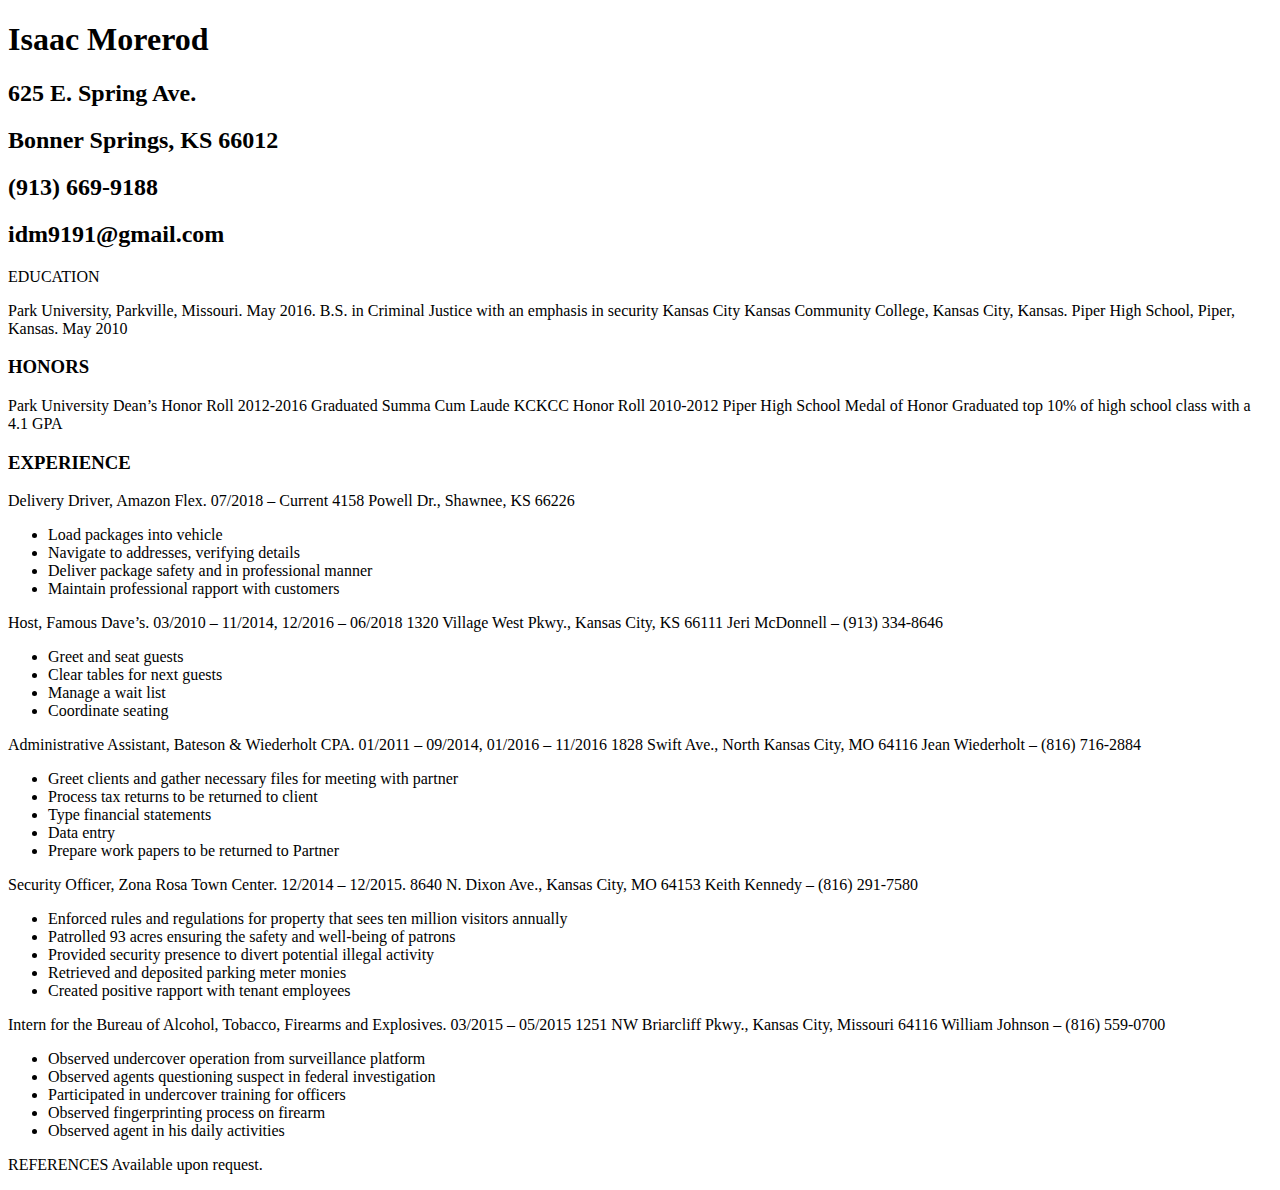
==== 01112019.html @ 19ae2dca "Create 01112019.html" ====
<!DOCTYPE html>
<html>
<head>
	<title>Isaac Morerod</title>


<link rel="stylesheet" type="text/css" href="Resume.css">

</head>
<body>
<div id="container">
			<div id="content-contact">
				<h1>Isaac Morerod</h1>
				<h2>625 E. Spring Ave.</h2>
				<h2>Bonner Springs, KS 66012</h2>
				<h2>(913) 669-9188</h2>
				<h2>idm9191@gmail.com
			</div>
<div id="content-education"
<h3>EDUCATION</h3>	

<p>Park University, Parkville, Missouri.  May 2016.
B.S. in Criminal Justice with an emphasis in security

Kansas City Kansas Community College, Kansas City, Kansas.
			
Piper High School, Piper, Kansas.  May 2010</p>
</div>

<h3>HONORS</h3>

<p>Park University Dean’s Honor Roll 2012-2016
			Graduated Summa Cum Laude

			KCKCC Honor Roll 2010-2012

Piper High School Medal of Honor
			Graduated top 10% of high school class with a 4.1 GPA</p>

<h3>EXPERIENCE</h3>

<p>Delivery Driver, Amazon Flex. 07/2018 – Current
4158 Powell Dr., Shawnee, KS 66226
<ul>

<li>Load packages into vehicle</li>
<li>Navigate to addresses, verifying details</li>
<li>Deliver package safety and in professional manner</li>
<li>Maintain professional rapport with customers</li>

</ul>
			
Host, Famous Dave’s. 03/2010 – 11/2014, 12/2016 – 06/2018
1320 Village West Pkwy., Kansas City, KS 66111
Jeri McDonnell – (913) 334-8646
<ul>

<li>Greet and seat guests</li>
<li>Clear tables for next guests</li>
<li>Manage a wait list</li>
<li>Coordinate seating</li>

</ul>
 
Administrative Assistant, Bateson & Wiederholt CPA.  01/2011 – 09/2014, 01/2016 – 11/2016
1828 Swift Ave., North Kansas City, MO 64116
Jean Wiederholt – (816) 716-2884	

<ul>

<li>Greet clients and gather necessary files for meeting with partner</li>
<li>Process tax returns to be returned to client</li>
<li>Type financial statements</li>
<li>Data entry</li>
<li>Prepare work papers to be returned to Partner</li>

</ul>

Security Officer, Zona Rosa Town Center. 12/2014 – 12/2015.
8640 N. Dixon Ave., Kansas City, MO 64153
Keith Kennedy – (816) 291-7580

<ul>

<li>Enforced rules and regulations for property that sees ten million visitors annually</li>
<li>Patrolled 93 acres ensuring the safety and well-being of patrons</li>
<li>Provided security presence to divert potential illegal activity</li>
<li>Retrieved and deposited parking meter monies</li>
<li>Created positive rapport with tenant employees</li>

</ul>

Intern for the Bureau of Alcohol, Tobacco, Firearms and Explosives. 03/2015 – 05/2015
1251 NW Briarcliff Pkwy., Kansas City, Missouri 64116
William Johnson – (816) 559-0700

<ul>
<li>Observed undercover operation from surveillance platform</li>
<li>Observed agents questioning suspect in federal investigation</li>
<li>Participated in undercover training for officers</li>
<li>Observed fingerprinting process on firearm</li>
<li>Observed agent in his daily activities</li>

</ul>

REFERENCES		Available upon request.</p>

</body>
</html>
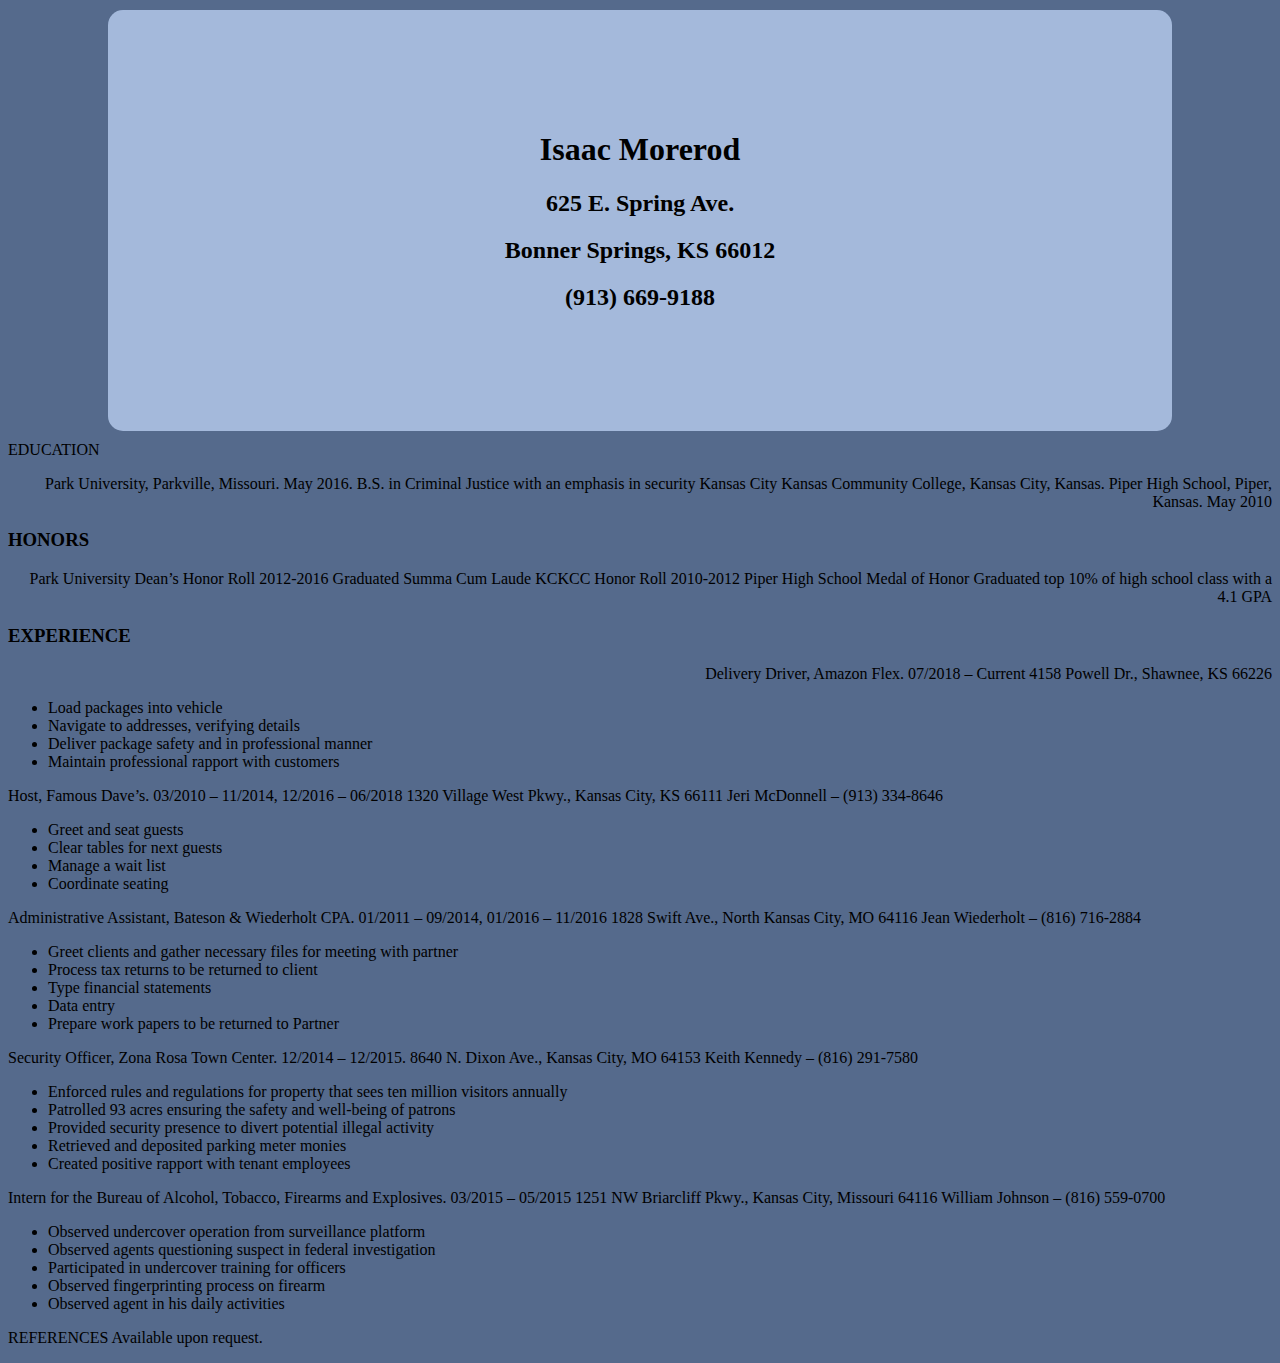
==== commit c1b9cb88: "Update 01112019.html" ====
--- a/01112019.html
+++ b/01112019.html
@@ -3,8 +3,8 @@
 <head>
 	<title>Isaac Morerod</title>
 
+<link rel="stylesheet" type="text/css" href="01112019.css">
 
-<link rel="stylesheet" type="text/css" href="Resume.css">
 
 </head>
 <body>
@@ -14,8 +14,8 @@
 				<h2>625 E. Spring Ave.</h2>
 				<h2>Bonner Springs, KS 66012</h2>
 				<h2>(913) 669-9188</h2>
-				<h2>idm9191@gmail.com
 			</div>
+	</div>
 <div id="content-education"
 <h3>EDUCATION</h3>	
 
--- a/01112019.css
+++ b/01112019.css
@@ -0,0 +1,11 @@
+#container {
+	margin: 10px 100px 10px 100px;
+	padding: 100px 150px 100px 150px;
+	border-radius: 15px;
+	background-color: #a4b9db;
+	text-align: center;
+}
+
+h3{text-align: left;}
+p{text-align: right;}
+body {background-color: #556a8c;}
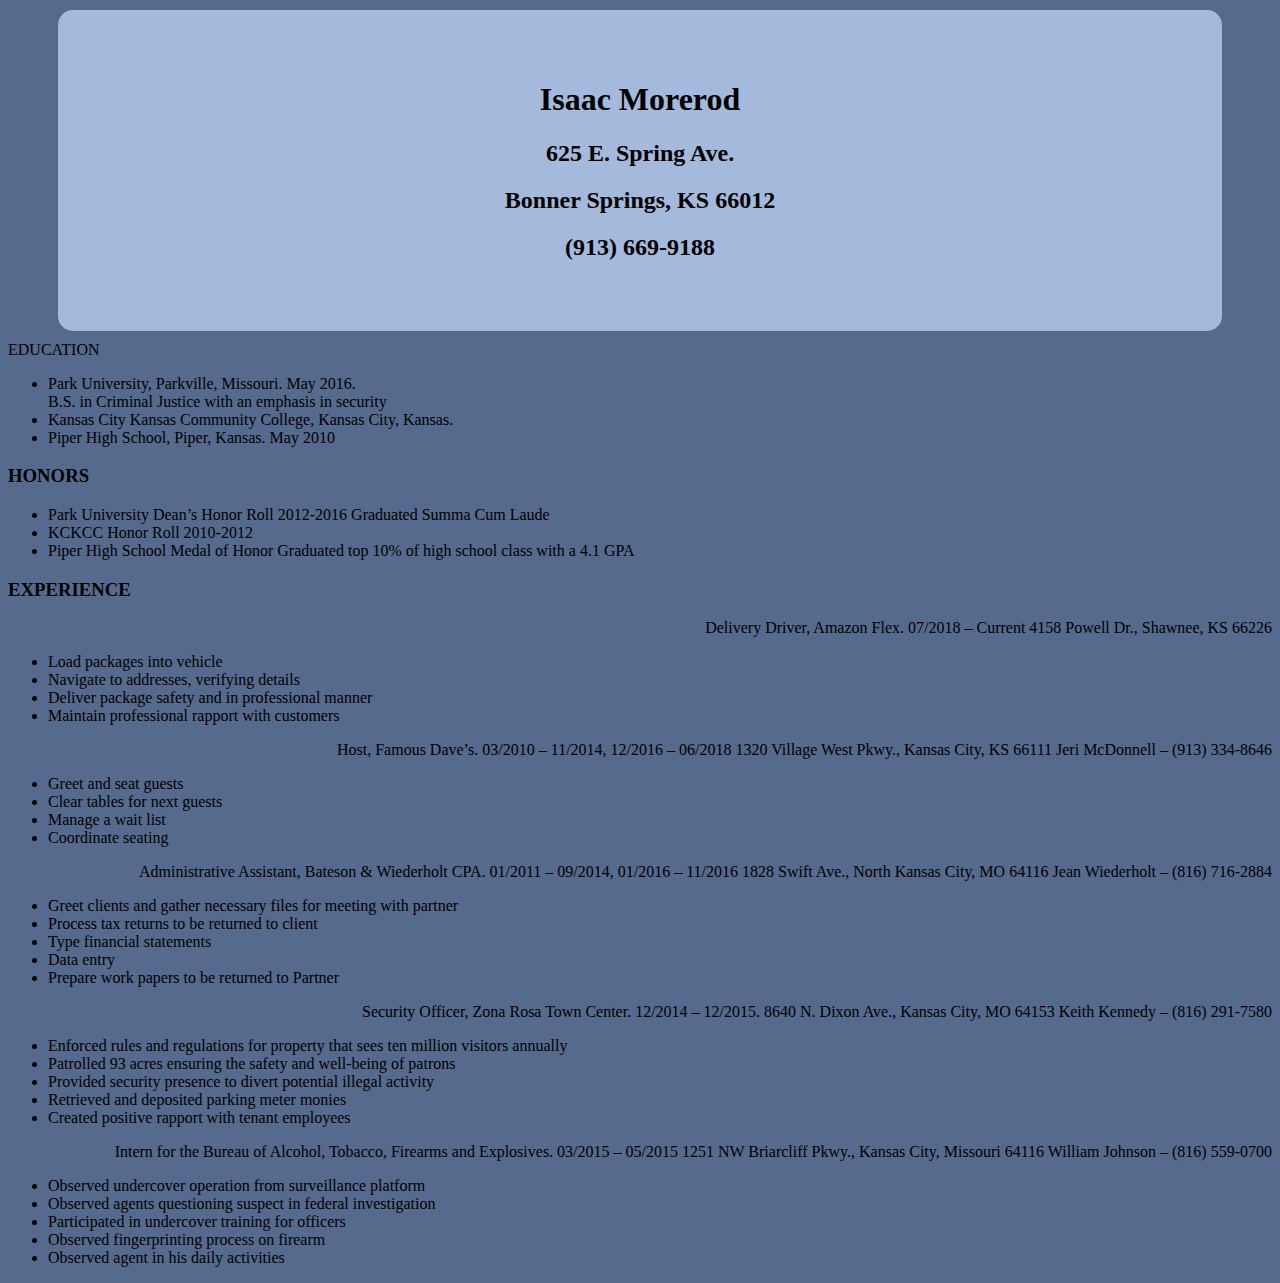
==== commit 37c997b8: "Update 01112019.html" ====
--- a/01112019.html
+++ b/01112019.html
@@ -19,30 +19,37 @@
 <div id="content-education"
 <h3>EDUCATION</h3>	
 
-<p>Park University, Parkville, Missouri.  May 2016.
+<ul>
+	<li>Park University, Parkville, Missouri.  May 2016.</li>
 B.S. in Criminal Justice with an emphasis in security
 
-Kansas City Kansas Community College, Kansas City, Kansas.
+	<li>Kansas City Kansas Community College, Kansas City, Kansas.</li>
 			
-Piper High School, Piper, Kansas.  May 2010</p>
+	<li>Piper High School, Piper, Kansas.  May 2010</li>
+	</ul>
 </div>
 
+<div id="content-honors">
 <h3>HONORS</h3>
 
-<p>Park University Dean’s Honor Roll 2012-2016
-			Graduated Summa Cum Laude
+<ul>
+<li>Park University Dean’s Honor Roll 2012-2016
+	Graduated Summa Cum Laude</li>
 
-			KCKCC Honor Roll 2010-2012
+	<li>KCKCC Honor Roll 2010-2012</li>
 
-Piper High School Medal of Honor
-			Graduated top 10% of high school class with a 4.1 GPA</p>
+<li>Piper High School Medal of Honor
+	Graduated top 10% of high school class with a 4.1 GPA</li>
+	</ul>
+	</div>
+
+<div id="content-experience">
 
 <h3>EXPERIENCE</h3>
 
 <p>Delivery Driver, Amazon Flex. 07/2018 – Current
-4158 Powell Dr., Shawnee, KS 66226
+	4158 Powell Dr., Shawnee, KS 66226</p>
 <ul>
-
 <li>Load packages into vehicle</li>
 <li>Navigate to addresses, verifying details</li>
 <li>Deliver package safety and in professional manner</li>
@@ -50,9 +57,9 @@
 
 </ul>
 			
-Host, Famous Dave’s. 03/2010 – 11/2014, 12/2016 – 06/2018
+<p>Host, Famous Dave’s. 03/2010 – 11/2014, 12/2016 – 06/2018
 1320 Village West Pkwy., Kansas City, KS 66111
-Jeri McDonnell – (913) 334-8646
+Jeri McDonnell – (913) 334-8646</p>
 <ul>
 
 <li>Greet and seat guests</li>
@@ -62,9 +69,9 @@
 
 </ul>
  
-Administrative Assistant, Bateson & Wiederholt CPA.  01/2011 – 09/2014, 01/2016 – 11/2016
+<p>Administrative Assistant, Bateson & Wiederholt CPA.  01/2011 – 09/2014, 01/2016 – 11/2016
 1828 Swift Ave., North Kansas City, MO 64116
-Jean Wiederholt – (816) 716-2884	
+	Jean Wiederholt – (816) 716-2884</p>	
 
 <ul>
 
@@ -76,9 +83,9 @@
 
 </ul>
 
-Security Officer, Zona Rosa Town Center. 12/2014 – 12/2015.
+<p>Security Officer, Zona Rosa Town Center. 12/2014 – 12/2015.
 8640 N. Dixon Ave., Kansas City, MO 64153
-Keith Kennedy – (816) 291-7580
+	Keith Kennedy – (816) 291-7580</p>
 
 <ul>
 
@@ -90,9 +97,9 @@
 
 </ul>
 
-Intern for the Bureau of Alcohol, Tobacco, Firearms and Explosives. 03/2015 – 05/2015
+<p>Intern for the Bureau of Alcohol, Tobacco, Firearms and Explosives. 03/2015 – 05/2015
 1251 NW Briarcliff Pkwy., Kansas City, Missouri 64116
-William Johnson – (816) 559-0700
+	William Johnson – (816) 559-0700</p>
 
 <ul>
 <li>Observed undercover operation from surveillance platform</li>
@@ -102,8 +109,11 @@
 <li>Observed agent in his daily activities</li>
 
 </ul>
-
-REFERENCES		Available upon request.</p>
+</div>
+<div id="content-references>
+	 <h3>REFERENCES</h3>
+	 <p>Available upon request.</p>
+	 </div>
 
 </body>
 </html>
--- a/01112019.css
+++ b/01112019.css
@@ -1,6 +1,6 @@
 #container {
-	margin: 10px 100px 10px 100px;
-	padding: 100px 150px 100px 150px;
+	margin: 10px 50px 10px 50px;
+	padding: 50px 75px 50px 75px;
 	border-radius: 15px;
 	background-color: #a4b9db;
 	text-align: center;
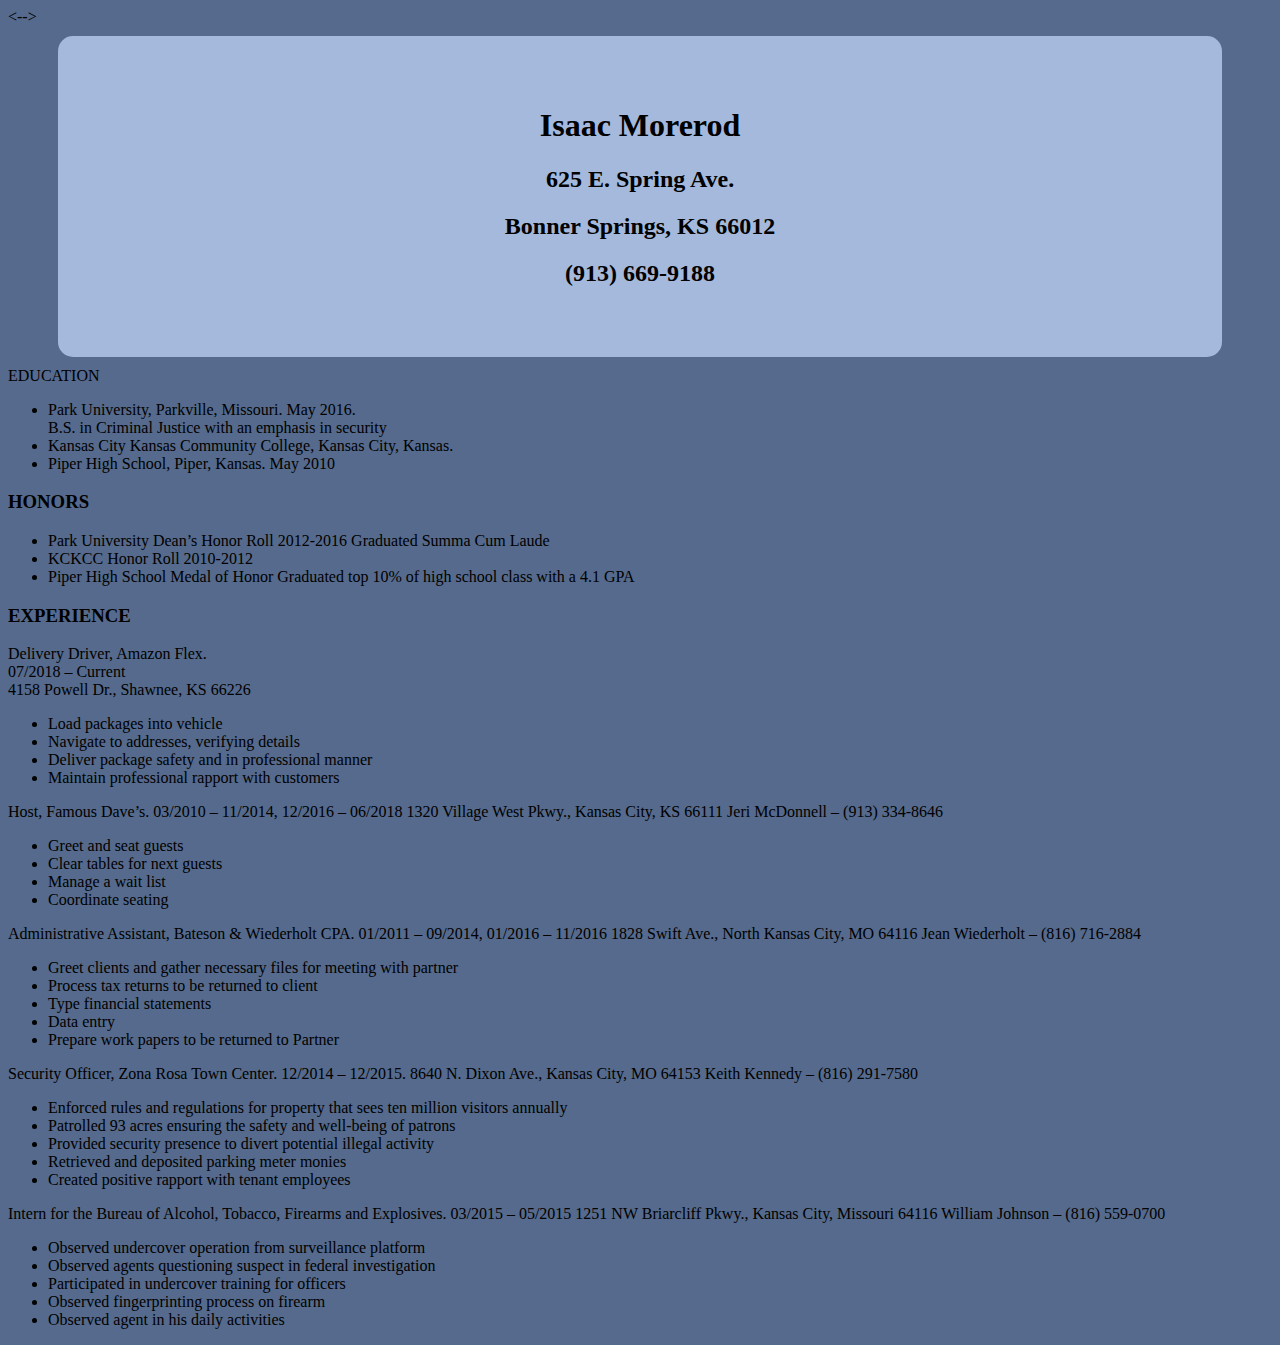
==== commit 6db497e8: "Update 01112019.html" ====
--- a/01112019.html
+++ b/01112019.html
@@ -3,7 +3,7 @@
 <head>
 	<title>Isaac Morerod</title>
 
-<link rel="stylesheet" type="text/css" href="01112019.css">
+<!--><link rel="stylesheet" type="text/css" href="01112019.css"><-->
 
 
 </head>
@@ -47,8 +47,10 @@
 
 <h3>EXPERIENCE</h3>
 
-<p>Delivery Driver, Amazon Flex. 07/2018 – Current
-	4158 Powell Dr., Shawnee, KS 66226</p>
+<p>Delivery Driver, Amazon Flex.
+	<br>07/2018 – Current</br>
+4158 Powell Dr., Shawnee, KS 66226</p>
+	
 <ul>
 <li>Load packages into vehicle</li>
 <li>Navigate to addresses, verifying details</li>
--- a/01112019.css
+++ b/01112019.css
@@ -7,5 +7,5 @@
 }
 
 h3{text-align: left;}
-p{text-align: right;}
+p{text-align: left;}
 body {background-color: #556a8c;}
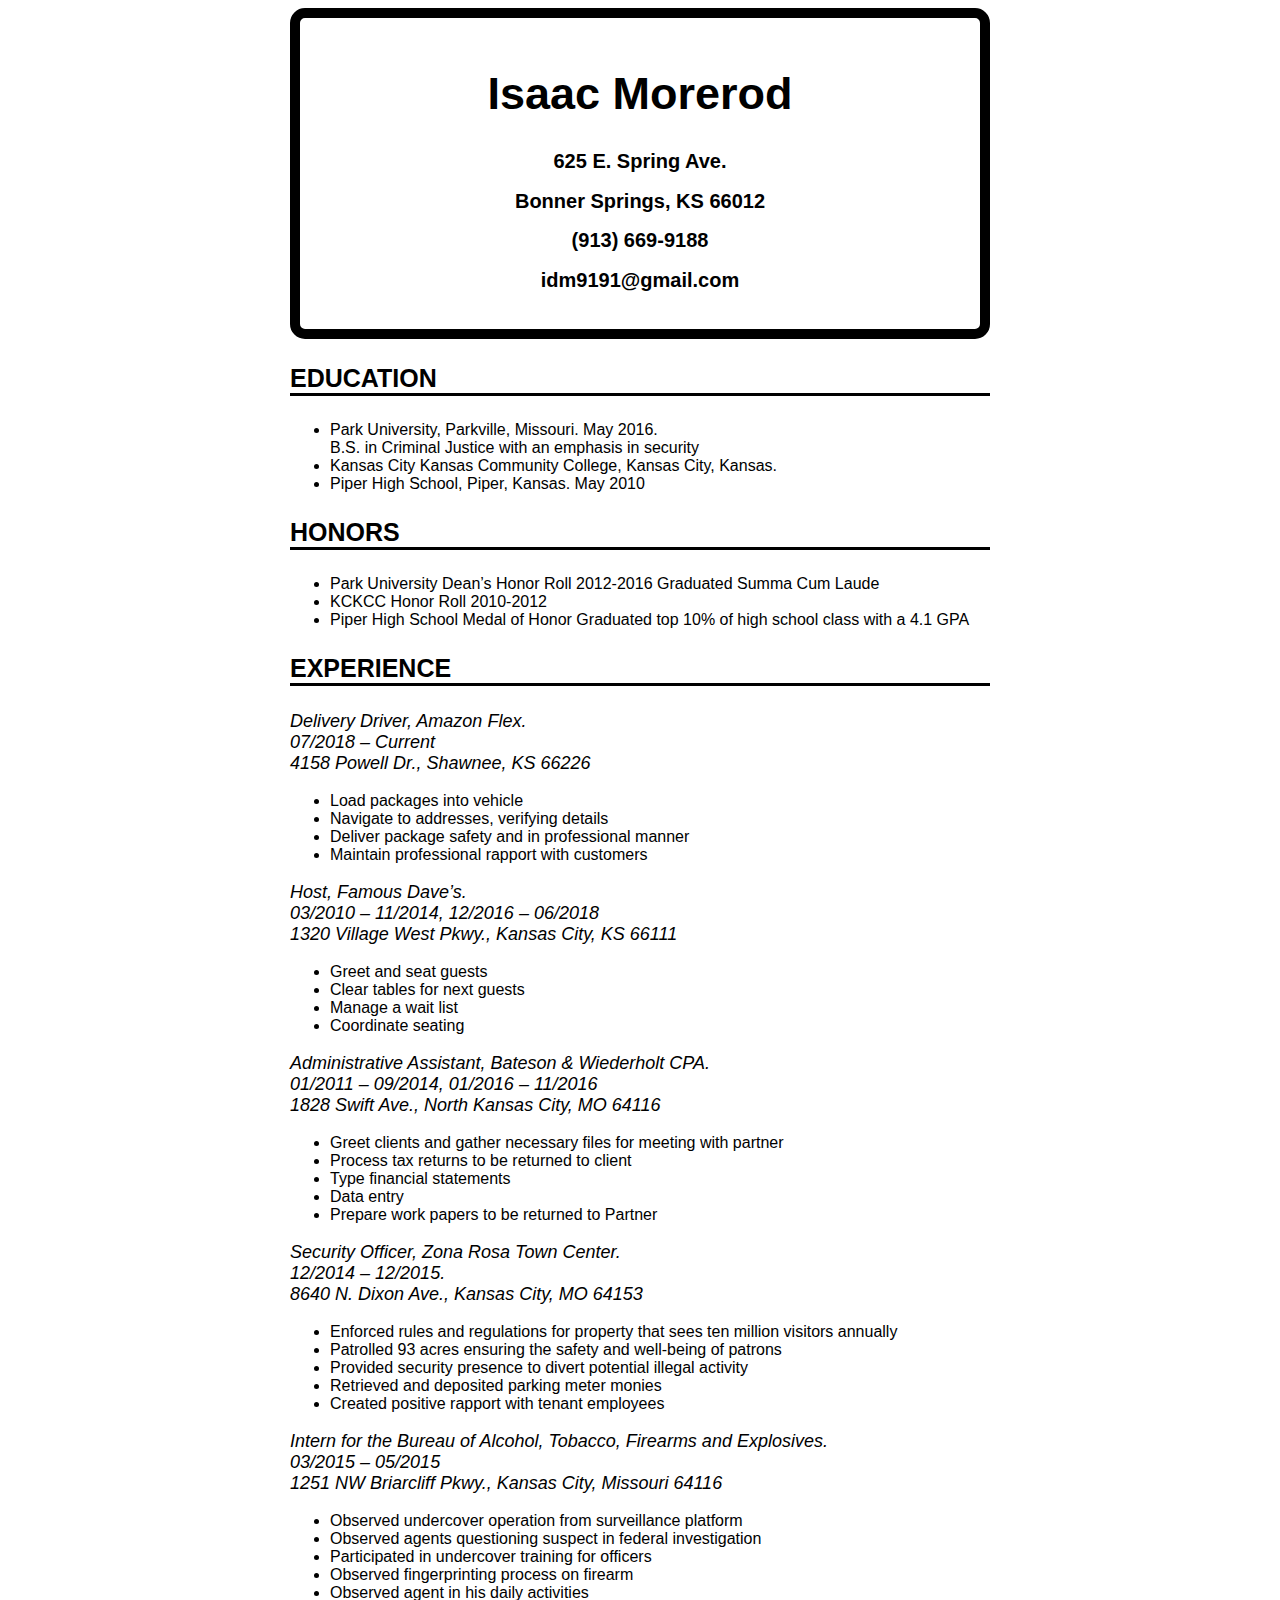
==== commit 7797445c: "Update 01112019.html" ====
--- a/01112019.html
+++ b/01112019.html
@@ -3,20 +3,22 @@
 <head>
 	<title>Isaac Morerod</title>
 
-<!--><link rel="stylesheet" type="text/css" href="01112019.css"><-->
+<link rel="stylesheet" type="text/css" href="01112019.css">
 
 
 </head>
 <body>
+
 <div id="container">
 			<div id="content-contact">
 				<h1>Isaac Morerod</h1>
 				<h2>625 E. Spring Ave.</h2>
 				<h2>Bonner Springs, KS 66012</h2>
 				<h2>(913) 669-9188</h2>
+				<h2>idm9191@gmail.com</h2>
 			</div>
-	</div>
-<div id="content-education"
+
+<div id="content-education">
 <h3>EDUCATION</h3>	
 
 <ul>
@@ -59,9 +61,13 @@
 
 </ul>
 			
-<p>Host, Famous Dave’s. 03/2010 – 11/2014, 12/2016 – 06/2018
+<p>Host, Famous Dave’s.
+<br>03/2010 – 11/2014, 12/2016 – 06/2018</br>
 1320 Village West Pkwy., Kansas City, KS 66111
-Jeri McDonnell – (913) 334-8646</p>
+
+
+</p>
+
 <ul>
 
 <li>Greet and seat guests</li>
@@ -71,9 +77,11 @@
 
 </ul>
  
-<p>Administrative Assistant, Bateson & Wiederholt CPA.  01/2011 – 09/2014, 01/2016 – 11/2016
+<p>Administrative Assistant, Bateson & Wiederholt CPA.
+<br>01/2011 – 09/2014, 01/2016 – 11/2016</br>
 1828 Swift Ave., North Kansas City, MO 64116
-	Jean Wiederholt – (816) 716-2884</p>	
+
+</p>	
 
 <ul>
 
@@ -85,9 +93,11 @@
 
 </ul>
 
-<p>Security Officer, Zona Rosa Town Center. 12/2014 – 12/2015.
+<p>Security Officer, Zona Rosa Town Center.
+<br>12/2014 – 12/2015.</br>
 8640 N. Dixon Ave., Kansas City, MO 64153
-	Keith Kennedy – (816) 291-7580</p>
+
+</p>
 
 <ul>
 
@@ -99,9 +109,11 @@
 
 </ul>
 
-<p>Intern for the Bureau of Alcohol, Tobacco, Firearms and Explosives. 03/2015 – 05/2015
+<p>Intern for the Bureau of Alcohol, Tobacco, Firearms and Explosives. <br>03/2015 – 05/2015</br>
 1251 NW Briarcliff Pkwy., Kansas City, Missouri 64116
-	William Johnson – (816) 559-0700</p>
+
+
+</p>
 
 <ul>
 <li>Observed undercover operation from surveillance platform</li>
@@ -112,10 +124,6 @@
 
 </ul>
 </div>
-<div id="content-references>
-	 <h3>REFERENCES</h3>
-	 <p>Available upon request.</p>
-	 </div>
-
+</div>
 </body>
 </html>
--- a/01112019.css
+++ b/01112019.css
@@ -1,11 +1,20 @@
 #container {
-	margin: 10px 50px 10px 50px;
-	padding: 50px 75px 50px 75px;
+	max-width: 700px;
+	margin: auto;
+	font-family: Arial, Helvetica, sans-serif;
+}
+#content-contact{
+	padding: 20px 100px 20px 100px;
+	border-style: solid;
 	border-radius: 15px;
-	background-color: #a4b9db;
-	text-align: center;
-}
+	border-width: 10px;
+	text-align: center}
 
-h3{text-align: left;}
-p{text-align: left;}
-body {background-color: #556a8c;}
+h1{font-size: 45px;}
+h2{font-size: 20px;}
+h3{text-align: left; font-size: 25px; border-bottom-style: solid;}
+p{text-align: left; font-size: 18px; font-style: italic;}
+li{font-size: 16px;}
+body {background-image: url("http://www.theoldmarket.com/wp-content/uploads/2014/09/white-christmas-light-background.jpg");
+	background-size: cover;
+	}
